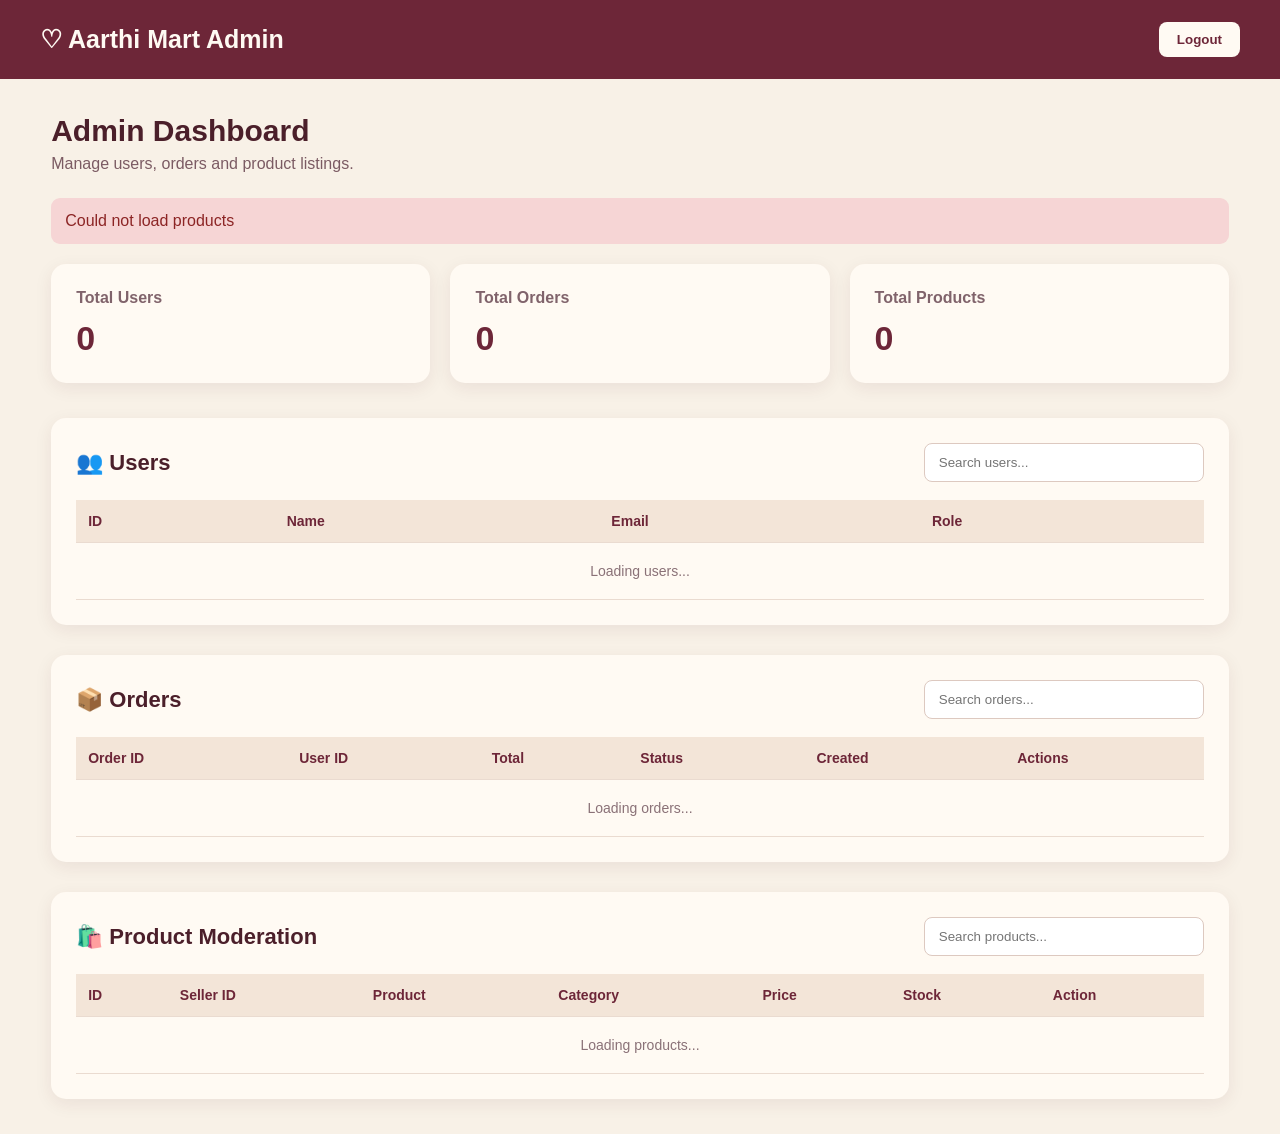
==== src/main/webapp/admin.html @ b25e74d5 "feat: add admin management panel" ====
<!DOCTYPE html>

<html lang="en">
<head>
    <meta charset="UTF-8">
    <meta name="viewport" content="width=device-width, initial-scale=1.0">

<title>Aarthi Mart - Admin Panel</title>

<style>
    * {
        box-sizing: border-box;
        margin: 0;
        padding: 0;
    }

    body {
        font-family: Arial, sans-serif;
        background: #f8f1e7;
        color: #4b1f2a;
        min-height: 100vh;
    }

    header {
        background: #6d2638;
        color: #fffaf3;
        padding: 22px 40px;
        display: flex;
        justify-content: space-between;
        align-items: center;
    }

    header h1 {
        font-size: 25px;
    }

    header button {
        background: #fffaf3;
        color: #6d2638;
        border: none;
        padding: 10px 18px;
        border-radius: 8px;
        cursor: pointer;
        font-weight: bold;
    }

    .container {
        width: 92%;
        max-width: 1250px;
        margin: 35px auto;
    }

    .welcome {
        margin-bottom: 25px;
    }

    .welcome h2 {
        font-size: 30px;
        margin-bottom: 7px;
    }

    .welcome p {
        color: #7b5b63;
    }

    .cards {
        display: grid;
        grid-template-columns: repeat(3, 1fr);
        gap: 20px;
        margin-bottom: 35px;
    }

    .card {
        background: #fffaf3;
        padding: 25px;
        border-radius: 15px;
        box-shadow: 0 5px 18px rgba(75, 31, 42, 0.08);
    }

    .card h3 {
        font-size: 16px;
        color: #80636b;
        margin-bottom: 12px;
    }

    .card .number {
        font-size: 34px;
        font-weight: bold;
        color: #6d2638;
    }

    section {
        background: #fffaf3;
        padding: 25px;
        border-radius: 15px;
        margin-bottom: 30px;
        box-shadow: 0 5px 18px rgba(75, 31, 42, 0.08);
    }

    section h2 {
        margin-bottom: 18px;
        font-size: 22px;
    }

    .section-top {
        display: flex;
        justify-content: space-between;
        align-items: center;
        gap: 15px;
        margin-bottom: 18px;
    }

    .section-top h2 {
        margin-bottom: 0;
    }

    .search-box {
        width: 280px;
        padding: 11px 14px;
        border: 1px solid #ddc9c0;
        border-radius: 8px;
        background: white;
        color: #4b1f2a;
        outline: none;
    }

    .search-box:focus {
        border-color: #6d2638;
    }

    .table-wrapper {
        overflow-x: auto;
    }

    table {
        width: 100%;
        border-collapse: collapse;
    }

    th,
    td {
        padding: 13px 12px;
        text-align: left;
        border-bottom: 1px solid #eadbd0;
        font-size: 14px;
        white-space: nowrap;
    }

    th {
        background: #f3e5d8;
        color: #6d2638;
    }

    td {
        color: #5b4048;
    }

    .role {
        display: inline-block;
        padding: 5px 10px;
        border-radius: 20px;
        background: #ead0d7;
        color: #6d2638;
        font-size: 12px;
        font-weight: bold;
    }

    .status-select {
        padding: 7px 9px;
        border: 1px solid #d9c4bb;
        border-radius: 7px;
        background: white;
        color: #5b4048;
    }

    .status-select:focus {
        outline: none;
        border-color: #6d2638;
    }

    .action-btn {
        border: none;
        padding: 8px 12px;
        border-radius: 7px;
        cursor: pointer;
        font-weight: bold;
        margin-right: 5px;
    }

    .update-btn {
        background: #6d2638;
        color: white;
    }

    .update-btn:hover {
        background: #541d2c;
    }

    .details-btn {
        background: #ead0d7;
        color: #6d2638;
    }

    .details-btn:hover {
        background: #dfc0c9;
    }

    .delete-btn {
        background: #9d3049;
        color: white;
        border: none;
        padding: 8px 12px;
        border-radius: 7px;
        cursor: pointer;
    }

    .delete-btn:hover {
        background: #7d2439;
    }

    .empty {
        padding: 20px;
        text-align: center;
        color: #8a7177;
    }

    .message {
        padding: 14px;
        border-radius: 9px;
        margin-bottom: 20px;
        display: none;
    }

    .error {
        background: #f6d5d5;
        color: #8c2525;
    }

    .success {
        background: #dcefdc;
        color: #27632a;
    }

    /* ORDER DETAILS */

    .details-box {
        display: none;
        background: #f8f1e7;
        border: 1px solid #eadbd0;
        border-radius: 12px;
        padding: 20px;
        margin-top: 20px;
    }

    .details-header {
        display: flex;
        justify-content: space-between;
        align-items: center;
        margin-bottom: 15px;
    }

    .details-header h3 {
        color: #6d2638;
    }

    .close-btn {
        background: #6d2638;
        color: white;
        border: none;
        padding: 7px 12px;
        border-radius: 7px;
        cursor: pointer;
    }

    .order-info {
        margin-bottom: 15px;
        color: #6d5260;
    }

    .order-items-table {
        background: #fffaf3;
        border-radius: 8px;
        overflow: hidden;
    }

    .product-image {
        width: 55px;
        height: 55px;
        object-fit: cover;
        border-radius: 7px;
        background: #eadbd0;
    }

    @media (max-width: 900px) {

        .cards {
            grid-template-columns: 1fr;
        }

        .section-top {
            flex-direction: column;
            align-items: stretch;
        }

        .search-box {
            width: 100%;
        }
    }

    @media (max-width: 800px) {

        header {
            padding: 18px 20px;
        }

        .container {
            width: 94%;
        }

        section {
            padding: 18px;
        }
    }
</style>


</head>

<body>

<header>


<h1>♡ Aarthi Mart Admin</h1>

<button onclick="logout()">
    Logout
</button>


</header>

<div class="container">


<div class="welcome">

    <h2>Admin Dashboard</h2>

    <p>
        Manage users, orders and product listings.
    </p>

</div>


<div id="errorMessage" class="message error"></div>

<div id="successMessage" class="message success"></div>


<!-- DASHBOARD CARDS -->

<div class="cards">

    <div class="card">
        <h3>Total Users</h3>
        <div class="number" id="userCount">0</div>
    </div>

    <div class="card">
        <h3>Total Orders</h3>
        <div class="number" id="orderCount">0</div>
    </div>

    <div class="card">
        <h3>Total Products</h3>
        <div class="number" id="productCount">0</div>
    </div>

</div>


<!-- USERS -->

<section>

    <div class="section-top">

        <h2>👥 Users</h2>

        <input
            type="text"
            id="userSearch"
            class="search-box"
            placeholder="Search users..."
            oninput="filterUsers()"
        >

    </div>


    <div class="table-wrapper">

        <table>

            <thead>

                <tr>
                    <th>ID</th>
                    <th>Name</th>
                    <th>Email</th>
                    <th>Role</th>
                </tr>

            </thead>


            <tbody id="usersTable">

                <tr>
                    <td colspan="4" class="empty">
                        Loading users...
                    </td>
                </tr>

            </tbody>

        </table>

    </div>

</section>


<!-- ORDERS -->

<section>

    <div class="section-top">

        <h2>📦 Orders</h2>

        <input
            type="text"
            id="orderSearch"
            class="search-box"
            placeholder="Search orders..."
            oninput="filterOrders()"
        >

    </div>


    <div class="table-wrapper">

        <table>

            <thead>

                <tr>
                    <th>Order ID</th>
                    <th>User ID</th>
                    <th>Total</th>
                    <th>Status</th>
                    <th>Created</th>
                    <th>Actions</th>
                </tr>

            </thead>


            <tbody id="ordersTable">

                <tr>
                    <td colspan="6" class="empty">
                        Loading orders...
                    </td>
                </tr>

            </tbody>

        </table>

    </div>


    <!-- ORDER DETAILS -->

    <div id="orderDetails" class="details-box">

        <div class="details-header">

            <h3 id="detailsTitle">
                Order Details
            </h3>

            <button
                class="close-btn"
                onclick="closeOrderDetails()">
                Close
            </button>

        </div>


        <div id="orderInfo" class="order-info"></div>


        <div class="table-wrapper order-items-table">

            <table>

                <thead>

                    <tr>
                        <th>Image</th>
                        <th>Product</th>
                        <th>Quantity</th>
                        <th>Price</th>
                        <th>Subtotal</th>
                    </tr>

                </thead>


                <tbody id="orderItemsTable">

                    <tr>
                        <td colspan="5" class="empty">
                            Loading...
                        </td>
                    </tr>

                </tbody>

            </table>

        </div>

    </div>

</section>


<!-- PRODUCTS -->

<section>

    <div class="section-top">

        <h2>🛍️ Product Moderation</h2>

        <input
            type="text"
            id="productSearch"
            class="search-box"
            placeholder="Search products..."
            oninput="filterProducts()"
        >

    </div>


    <div class="table-wrapper">

        <table>

            <thead>

                <tr>
                    <th>ID</th>
                    <th>Seller ID</th>
                    <th>Product</th>
                    <th>Category</th>
                    <th>Price</th>
                    <th>Stock</th>
                    <th>Action</th>
                </tr>

            </thead>


            <tbody id="productsTable">

                <tr>
                    <td colspan="7" class="empty">
                        Loading products...
                    </td>
                </tr>

            </tbody>

        </table>

    </div>

</section>


</div>

<script>

    const BASE_URL = "admin";


    let allUsers = [];
    let allOrders = [];
    let allProducts = [];


    /* =========================
       LOAD USERS
    ========================= */

    async function loadUsers() {

        try {

            const response =
                await fetch(BASE_URL + "?action=users");

            if (!response.ok) {
                throw new Error("Could not load users");
            }

            allUsers = await response.json();

            document.getElementById("userCount")
                .textContent = allUsers.length;

            renderUsers(allUsers);

        } catch (error) {

            showError(error.message);

        }
    }


    function renderUsers(users) {

        const table =
            document.getElementById("usersTable");


        if (users.length === 0) {

            table.innerHTML =
                `<tr>
                    <td colspan="4" class="empty">
                        No users found
                    </td>
                </tr>`;

            return;
        }


        table.innerHTML =
            users.map(user => {

                return `
                    <tr>

                        <td>${user.id}</td>

                        <td>
                            ${escapeHtml(user.name)}
                        </td>

                        <td>
                            ${escapeHtml(user.email)}
                        </td>

                        <td>
                            <span class="role">
                                ${escapeHtml(user.role)}
                            </span>
                        </td>

                    </tr>
                `;

            }).join("");

    }


    function filterUsers() {

        const search =
            document.getElementById("userSearch")
                .value
                .toLowerCase()
                .trim();


        const filtered =
            allUsers.filter(user =>

                String(user.id)
                    .toLowerCase()
                    .includes(search)

                ||

                String(user.name)
                    .toLowerCase()
                    .includes(search)

                ||

                String(user.email)
                    .toLowerCase()
                    .includes(search)

                ||

                String(user.role)
                    .toLowerCase()
                    .includes(search)

            );


        renderUsers(filtered);

    }


    /* =========================
       LOAD ORDERS
    ========================= */

    async function loadOrders() {

        try {

            const response =
                await fetch(BASE_URL + "?action=orders");

            if (!response.ok) {
                throw new Error("Could not load orders");
            }

            allOrders = await response.json();

            document.getElementById("orderCount")
                .textContent = allOrders.length;

            renderOrders(allOrders);

        } catch (error) {

            showError(error.message);

        }
    }


    function renderOrders(orders) {

        const table =
            document.getElementById("ordersTable");


        if (orders.length === 0) {

            table.innerHTML =
                `<tr>
                    <td colspan="6" class="empty">
                        No orders found
                    </td>
                </tr>`;

            return;
        }


        table.innerHTML =
            orders.map(order => {

                const status =
                    escapeHtml(order.status || "PENDING");


                return `
                    <tr>

                        <td>
                            #${order.id}
                        </td>

                        <td>
                            ${order.userId}
                        </td>

                        <td>
                            ₹${Number(order.totalAmount).toFixed(2)}
                        </td>

                        <td>

                            <select
                                id="status-${order.id}"
                                class="status-select">

                                <option value="PENDING"
                                    ${status === "PENDING" ? "selected" : ""}>
                                    PENDING
                                </option>

                                <option value="CONFIRMED"
                                    ${status === "CONFIRMED" ? "selected" : ""}>
                                    CONFIRMED
                                </option>

                                <option value="SHIPPED"
                                    ${status === "SHIPPED" ? "selected" : ""}>
                                    SHIPPED
                                </option>

                                <option value="DELIVERED"
                                    ${status === "DELIVERED" ? "selected" : ""}>
                                    DELIVERED
                                </option>

                                <option value="CANCELLED"
                                    ${status === "CANCELLED" ? "selected" : ""}>
                                    CANCELLED
                                </option>

                            </select>

                        </td>

                        <td>
                            ${formatDate(order.createdAt)}
                        </td>

                        <td>

                            <button
                                class="action-btn update-btn"
                                onclick="updateOrderStatus(${order.id})">

                                Update

                            </button>


                            <button
                                class="action-btn details-btn"
                                onclick="showOrderDetails(${order.id})">

                                Details

                            </button>

                        </td>

                    </tr>
                `;

            }).join("");

    }


    function filterOrders() {

        const search =
            document.getElementById("orderSearch")
                .value
                .toLowerCase()
                .trim();


        const filtered =
            allOrders.filter(order =>

                String(order.id)
                    .toLowerCase()
                    .includes(search)

                ||

                String(order.userId)
                    .toLowerCase()
                    .includes(search)

                ||

                String(order.status)
                    .toLowerCase()
                    .includes(search)

                ||

                String(order.totalAmount)
                    .toLowerCase()
                    .includes(search)

            );


        renderOrders(filtered);

    }


    /* =========================
       UPDATE ORDER STATUS
    ========================= */

    async function updateOrderStatus(orderId) {

        const select =
            document.getElementById("status-" + orderId);


        if (!select) {

            showError("Could not find order status.");

            return;
        }


        const status =
            select.value;


        try {

            const response =
                await fetch(
                    BASE_URL +
                    "?action=update-order-status&id=" +
                    encodeURIComponent(orderId) +
                    "&status=" +
                    encodeURIComponent(status),
                    {
                        method: "POST"
                    }
                );


            if (!response.ok) {

                throw new Error(
                    "Could not update order status"
                );

            }


            const result =
                await response.json();


            if (!result.success) {

                throw new Error(
                    "Order status was not updated"
                );

            }


            const order =
                allOrders.find(
                    item => item.id === orderId
                );


            if (order) {
                order.status = status;
            }


            showSuccess(
                "Order #" +
                orderId +
                " updated to " +
                status
            );


            await loadOrders();

        } catch (error) {

            showError(error.message);

        }

    }


    /* =========================
       ORDER DETAILS
    ========================= */

    async function showOrderDetails(orderId) {

        const box =
            document.getElementById("orderDetails");

        const itemsTable =
            document.getElementById("orderItemsTable");

        const info =
            document.getElementById("orderInfo");


        const order =
            allOrders.find(
                item => item.id === orderId
            );


        box.style.display = "block";


        document.getElementById("detailsTitle")
            .textContent =
                "Order #" + orderId + " Details";


        if (order) {

            info.innerHTML =
                `
                <strong>User ID:</strong> ${order.userId}
                &nbsp;&nbsp; | &nbsp;&nbsp;
                <strong>Total:</strong>
                ₹${Number(order.totalAmount).toFixed(2)}
                &nbsp;&nbsp; | &nbsp;&nbsp;
                <strong>Status:</strong>
                ${escapeHtml(order.status)}
                `;

        }


        itemsTable.innerHTML =
            `<tr>
                <td colspan="5" class="empty">
                    Loading order products...
                </td>
            </tr>`;


        box.scrollIntoView({
            behavior: "smooth",
            block: "center"
        });


        try {

            const response =
                await fetch(
                    BASE_URL +
                    "?action=order-items&id=" +
                    encodeURIComponent(orderId)
                );


            if (!response.ok) {

                throw new Error(
                    "Could not load order details"
                );

            }


            const items =
                await response.json();


            if (!items || items.length === 0) {

                itemsTable.innerHTML =
                    `<tr>
                        <td colspan="5" class="empty">
                            No products found in this order.
                        </td>
                    </tr>`;

                return;
            }


            itemsTable.innerHTML =
                items.map(item => {

                    const price =
                        Number(item.price || 0);

                    const quantity =
                        Number(item.quantity || 0);

                    const subtotal =
                        price * quantity;


                    let imageCell = "-";


                    if (item.imageUrl) {

                        imageCell =
                            `
                            <img
                                src="${escapeHtml(item.imageUrl)}"
                                class="product-image"
                                alt="Product"
                                onerror="this.style.display='none'"
                            >
                            `;

                    }


                    return `
                        <tr>

                            <td>
                                ${imageCell}
                            </td>

                            <td>
                                ${escapeHtml(
                                    item.productName ||
                                    "Product #" + item.productId
                                )}
                            </td>

                            <td>
                                ${quantity}
                            </td>

                            <td>
                                ₹${price.toFixed(2)}
                            </td>

                            <td>
                                ₹${subtotal.toFixed(2)}
                            </td>

                        </tr>
                    `;

                }).join("");


        } catch (error) {

            itemsTable.innerHTML =
                `<tr>
                    <td colspan="5" class="empty">
                        ${escapeHtml(error.message)}
                    </td>
                </tr>`;

        }

    }


    function closeOrderDetails() {

        document.getElementById("orderDetails")
            .style.display = "none";

    }


    /* =========================
       LOAD PRODUCTS
    ========================= */

    async function loadProducts() {

        try {

            const response =
                await fetch(BASE_URL + "?action=products");


            if (!response.ok) {

                throw new Error(
                    "Could not load products"
                );

            }


            allProducts =
                await response.json();


            document.getElementById("productCount")
                .textContent =
                    allProducts.length;


            renderProducts(allProducts);


        } catch (error) {

            showError(error.message);

        }

    }


    function renderProducts(products) {

        const table =
            document.getElementById("productsTable");


        if (products.length === 0) {

            table.innerHTML =
                `<tr>
                    <td colspan="7" class="empty">
                        No products found
                    </td>
                </tr>`;

            return;

        }


        table.innerHTML =
            products.map(product => {

                return `
                    <tr>

                        <td>
                            ${product.id}
                        </td>

                        <td>
                            ${product.sellerId}
                        </td>

                        <td>
                            ${escapeHtml(product.name)}
                        </td>

                        <td>
                            ${escapeHtml(product.category)}
                        </td>

                        <td>
                            ₹${Number(product.price).toFixed(2)}
                        </td>

                        <td>
                            ${product.stockQty}
                        </td>

                        <td>

                            <button
                                class="delete-btn"
                                onclick="deleteProduct(${product.id})">

                                Remove

                            </button>

                        </td>

                    </tr>
                `;

            }).join("");

    }


    function filterProducts() {

        const search =
            document.getElementById("productSearch")
                .value
                .toLowerCase()
                .trim();


        const filtered =
            allProducts.filter(product =>

                String(product.id)
                    .toLowerCase()
                    .includes(search)

                ||

                String(product.sellerId)
                    .toLowerCase()
                    .includes(search)

                ||

                String(product.name)
                    .toLowerCase()
                    .includes(search)

                ||

                String(product.category)
                    .toLowerCase()
                    .includes(search)

            );


        renderProducts(filtered);

    }


    /* =========================
       DELETE PRODUCT
    ========================= */

    async function deleteProduct(productId) {

        const confirmed =
            confirm(
                "Are you sure you want to remove this product?"
            );


        if (!confirmed) {
            return;
        }


        try {

            const response =
                await fetch(
                    BASE_URL +
                    "?action=delete-product&id=" +
                    encodeURIComponent(productId),
                    {
                        method: "POST"
                    }
                );


            if (!response.ok) {

                throw new Error(
                    "Could not remove product"
                );

            }


            const result =
                await response.json();


            if (!result.success) {

                throw new Error(
                    "Product could not be removed"
                );

            }


            showSuccess(
                "Product removed successfully."
            );


            await loadProducts();


        } catch (error) {

            showError(error.message);

        }

    }


    /* =========================
       DATE
    ========================= */

    function formatDate(dateText) {

        if (!dateText) {
            return "-";
        }


        const date =
            new Date(dateText);


        if (Number.isNaN(date.getTime())) {
            return dateText;
        }


        return date.toLocaleString();

    }


    /* =========================
       HTML ESCAPE
    ========================= */

    function escapeHtml(value) {

        if (
            value === null ||
            value === undefined
        ) {
            return "";
        }


        return String(value)
            .replace(/&/g, "&amp;")
            .replace(/</g, "&lt;")
            .replace(/>/g, "&gt;")
            .replace(/"/g, "&quot;")
            .replace(/'/g, "&#039;");

    }


    /* =========================
       MESSAGES
    ========================= */

    function showError(message) {

        const errorBox =
            document.getElementById("errorMessage");

        const successBox =
            document.getElementById("successMessage");


        successBox.style.display = "none";

        errorBox.textContent = message;
        errorBox.style.display = "block";


        setTimeout(() => {

            errorBox.style.display = "none";

        }, 4000);

    }


    function showSuccess(message) {

        const errorBox =
            document.getElementById("errorMessage");

        const successBox =
            document.getElementById("successMessage");


        errorBox.style.display = "none";

        successBox.textContent = message;
        successBox.style.display = "block";


        setTimeout(() => {

            successBox.style.display = "none";

        }, 3000);

    }


    /* =========================
       LOGOUT
    ========================= */

    function logout() {

        window.location.href =
            "auth?action=logout";

    }


    /* =========================
       START
    ========================= */

    loadUsers();
    loadOrders();
    loadProducts();

</script>

</body>
</html>
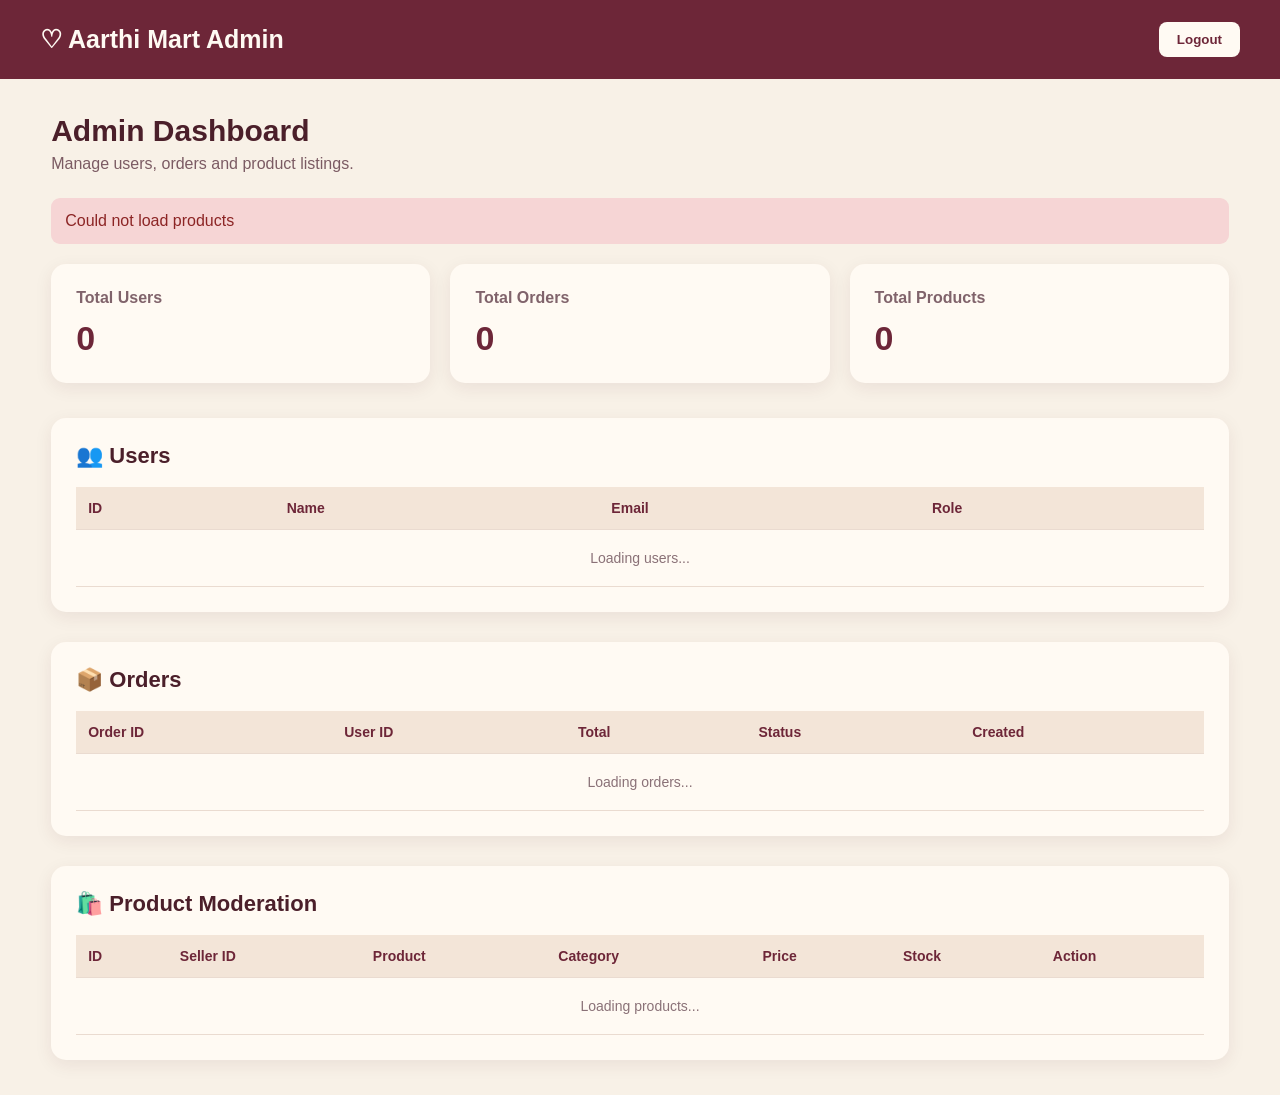
==== commit 73b49892: "feat: integrate chatbot into storefront" ====
--- a/src/main/webapp/admin.html
+++ b/src/main/webapp/admin.html
@@ -1,618 +1,351 @@
 <!DOCTYPE html>
-
 <html lang="en">
 <head>
     <meta charset="UTF-8">
     <meta name="viewport" content="width=device-width, initial-scale=1.0">
 
-<title>Aarthi Mart - Admin Panel</title>
-
-<style>
-    * {
-        box-sizing: border-box;
-        margin: 0;
-        padding: 0;
-    }
-
-    body {
-        font-family: Arial, sans-serif;
-        background: #f8f1e7;
-        color: #4b1f2a;
-        min-height: 100vh;
-    }
-
-    header {
-        background: #6d2638;
-        color: #fffaf3;
-        padding: 22px 40px;
-        display: flex;
-        justify-content: space-between;
-        align-items: center;
-    }
-
-    header h1 {
-        font-size: 25px;
-    }
-
-    header button {
-        background: #fffaf3;
-        color: #6d2638;
-        border: none;
-        padding: 10px 18px;
-        border-radius: 8px;
-        cursor: pointer;
-        font-weight: bold;
-    }
-
-    .container {
-        width: 92%;
-        max-width: 1250px;
-        margin: 35px auto;
-    }
-
-    .welcome {
-        margin-bottom: 25px;
-    }
-
-    .welcome h2 {
-        font-size: 30px;
-        margin-bottom: 7px;
-    }
-
-    .welcome p {
-        color: #7b5b63;
-    }
-
-    .cards {
-        display: grid;
-        grid-template-columns: repeat(3, 1fr);
-        gap: 20px;
-        margin-bottom: 35px;
-    }
-
-    .card {
-        background: #fffaf3;
-        padding: 25px;
-        border-radius: 15px;
-        box-shadow: 0 5px 18px rgba(75, 31, 42, 0.08);
-    }
-
-    .card h3 {
-        font-size: 16px;
-        color: #80636b;
-        margin-bottom: 12px;
-    }
-
-    .card .number {
-        font-size: 34px;
-        font-weight: bold;
-        color: #6d2638;
-    }
-
-    section {
-        background: #fffaf3;
-        padding: 25px;
-        border-radius: 15px;
-        margin-bottom: 30px;
-        box-shadow: 0 5px 18px rgba(75, 31, 42, 0.08);
-    }
-
-    section h2 {
-        margin-bottom: 18px;
-        font-size: 22px;
-    }
-
-    .section-top {
-        display: flex;
-        justify-content: space-between;
-        align-items: center;
-        gap: 15px;
-        margin-bottom: 18px;
-    }
-
-    .section-top h2 {
-        margin-bottom: 0;
-    }
-
-    .search-box {
-        width: 280px;
-        padding: 11px 14px;
-        border: 1px solid #ddc9c0;
-        border-radius: 8px;
-        background: white;
-        color: #4b1f2a;
-        outline: none;
-    }
-
-    .search-box:focus {
-        border-color: #6d2638;
-    }
-
-    .table-wrapper {
-        overflow-x: auto;
-    }
-
-    table {
-        width: 100%;
-        border-collapse: collapse;
-    }
-
-    th,
-    td {
-        padding: 13px 12px;
-        text-align: left;
-        border-bottom: 1px solid #eadbd0;
-        font-size: 14px;
-        white-space: nowrap;
-    }
-
-    th {
-        background: #f3e5d8;
-        color: #6d2638;
-    }
-
-    td {
-        color: #5b4048;
-    }
-
-    .role {
-        display: inline-block;
-        padding: 5px 10px;
-        border-radius: 20px;
-        background: #ead0d7;
-        color: #6d2638;
-        font-size: 12px;
-        font-weight: bold;
-    }
-
-    .status-select {
-        padding: 7px 9px;
-        border: 1px solid #d9c4bb;
-        border-radius: 7px;
-        background: white;
-        color: #5b4048;
-    }
-
-    .status-select:focus {
-        outline: none;
-        border-color: #6d2638;
-    }
-
-    .action-btn {
-        border: none;
-        padding: 8px 12px;
-        border-radius: 7px;
-        cursor: pointer;
-        font-weight: bold;
-        margin-right: 5px;
-    }
-
-    .update-btn {
-        background: #6d2638;
-        color: white;
-    }
-
-    .update-btn:hover {
-        background: #541d2c;
-    }
-
-    .details-btn {
-        background: #ead0d7;
-        color: #6d2638;
-    }
-
-    .details-btn:hover {
-        background: #dfc0c9;
-    }
-
-    .delete-btn {
-        background: #9d3049;
-        color: white;
-        border: none;
-        padding: 8px 12px;
-        border-radius: 7px;
-        cursor: pointer;
-    }
-
-    .delete-btn:hover {
-        background: #7d2439;
-    }
-
-    .empty {
-        padding: 20px;
-        text-align: center;
-        color: #8a7177;
-    }
-
-    .message {
-        padding: 14px;
-        border-radius: 9px;
-        margin-bottom: 20px;
-        display: none;
-    }
-
-    .error {
-        background: #f6d5d5;
-        color: #8c2525;
-    }
-
-    .success {
-        background: #dcefdc;
-        color: #27632a;
-    }
-
-    /* ORDER DETAILS */
-
-    .details-box {
-        display: none;
-        background: #f8f1e7;
-        border: 1px solid #eadbd0;
-        border-radius: 12px;
-        padding: 20px;
-        margin-top: 20px;
-    }
-
-    .details-header {
-        display: flex;
-        justify-content: space-between;
-        align-items: center;
-        margin-bottom: 15px;
-    }
-
-    .details-header h3 {
-        color: #6d2638;
-    }
-
-    .close-btn {
-        background: #6d2638;
-        color: white;
-        border: none;
-        padding: 7px 12px;
-        border-radius: 7px;
-        cursor: pointer;
-    }
-
-    .order-info {
-        margin-bottom: 15px;
-        color: #6d5260;
-    }
-
-    .order-items-table {
-        background: #fffaf3;
-        border-radius: 8px;
-        overflow: hidden;
-    }
-
-    .product-image {
-        width: 55px;
-        height: 55px;
-        object-fit: cover;
-        border-radius: 7px;
-        background: #eadbd0;
-    }
-
-    @media (max-width: 900px) {
+    <title>Aarthi Mart - Admin Panel</title>
+
+    <style>
+        * {
+            box-sizing: border-box;
+            margin: 0;
+            padding: 0;
+        }
+
+        body {
+            font-family: Arial, sans-serif;
+            background: #f8f1e7;
+            color: #4b1f2a;
+            min-height: 100vh;
+        }
+
+        header {
+            background: #6d2638;
+            color: #fffaf3;
+            padding: 22px 40px;
+            display: flex;
+            justify-content: space-between;
+            align-items: center;
+        }
+
+        header h1 {
+            font-size: 25px;
+        }
+
+        header button {
+            background: #fffaf3;
+            color: #6d2638;
+            border: none;
+            padding: 10px 18px;
+            border-radius: 8px;
+            cursor: pointer;
+            font-weight: bold;
+        }
+
+        .container {
+            width: 92%;
+            max-width: 1250px;
+            margin: 35px auto;
+        }
+
+        .welcome {
+            margin-bottom: 25px;
+        }
+
+        .welcome h2 {
+            font-size: 30px;
+            margin-bottom: 7px;
+        }
+
+        .welcome p {
+            color: #7b5b63;
+        }
 
         .cards {
-            grid-template-columns: 1fr;
-        }
-
-        .section-top {
-            flex-direction: column;
-            align-items: stretch;
-        }
-
-        .search-box {
+            display: grid;
+            grid-template-columns: repeat(3, 1fr);
+            gap: 20px;
+            margin-bottom: 35px;
+        }
+
+        .card {
+            background: #fffaf3;
+            padding: 25px;
+            border-radius: 15px;
+            box-shadow: 0 5px 18px rgba(75, 31, 42, 0.08);
+        }
+
+        .card h3 {
+            font-size: 16px;
+            color: #80636b;
+            margin-bottom: 12px;
+        }
+
+        .card .number {
+            font-size: 34px;
+            font-weight: bold;
+            color: #6d2638;
+        }
+
+        section {
+            background: #fffaf3;
+            padding: 25px;
+            border-radius: 15px;
+            margin-bottom: 30px;
+            box-shadow: 0 5px 18px rgba(75, 31, 42, 0.08);
+        }
+
+        section h2 {
+            margin-bottom: 18px;
+            font-size: 22px;
+        }
+
+        .table-wrapper {
+            overflow-x: auto;
+        }
+
+        table {
             width: 100%;
-        }
-    }
-
-    @media (max-width: 800px) {
-
-        header {
-            padding: 18px 20px;
-        }
-
-        .container {
-            width: 94%;
-        }
-
-        section {
-            padding: 18px;
-        }
-    }
-</style>
-
-
+            border-collapse: collapse;
+        }
+
+        th,
+        td {
+            padding: 13px 12px;
+            text-align: left;
+            border-bottom: 1px solid #eadbd0;
+            font-size: 14px;
+        }
+
+        th {
+            background: #f3e5d8;
+            color: #6d2638;
+        }
+
+        td {
+            color: #5b4048;
+        }
+
+        .role {
+            display: inline-block;
+            padding: 5px 10px;
+            border-radius: 20px;
+            background: #ead0d7;
+            color: #6d2638;
+            font-size: 12px;
+            font-weight: bold;
+        }
+
+        .status {
+            display: inline-block;
+            padding: 5px 10px;
+            border-radius: 20px;
+            background: #eee1bd;
+            color: #715b20;
+            font-size: 12px;
+            font-weight: bold;
+        }
+
+        .delete-btn {
+            background: #9d3049;
+            color: white;
+            border: none;
+            padding: 8px 12px;
+            border-radius: 7px;
+            cursor: pointer;
+        }
+
+        .delete-btn:hover {
+            background: #7d2439;
+        }
+
+        .empty {
+            padding: 20px;
+            text-align: center;
+            color: #8a7177;
+        }
+
+        .error {
+            background: #f6d5d5;
+            color: #8c2525;
+            padding: 14px;
+            border-radius: 9px;
+            margin-bottom: 20px;
+            display: none;
+        }
+
+        @media (max-width: 800px) {
+
+            header {
+                padding: 18px 20px;
+            }
+
+            .container {
+                width: 94%;
+            }
+
+            .cards {
+                grid-template-columns: 1fr;
+            }
+
+            section {
+                padding: 18px;
+            }
+        }
+    </style>
 </head>
 
 <body>
 
 <header>
-
-
-<h1>♡ Aarthi Mart Admin</h1>
-
-<button onclick="logout()">
-    Logout
-</button>
-
-
+    <h1>♡ Aarthi Mart Admin</h1>
+
+    <button onclick="logout()">
+        Logout
+    </button>
 </header>
 
 <div class="container">
 
-
-<div class="welcome">
-
-    <h2>Admin Dashboard</h2>
-
-    <p>
-        Manage users, orders and product listings.
-    </p>
-
-</div>
-
-
-<div id="errorMessage" class="message error"></div>
-
-<div id="successMessage" class="message success"></div>
-
-
-<!-- DASHBOARD CARDS -->
-
-<div class="cards">
-
-    <div class="card">
-        <h3>Total Users</h3>
-        <div class="number" id="userCount">0</div>
+    <div class="welcome">
+        <h2>Admin Dashboard</h2>
+        <p>Manage users, orders and product listings.</p>
     </div>
 
-    <div class="card">
-        <h3>Total Orders</h3>
-        <div class="number" id="orderCount">0</div>
+    <div id="errorMessage" class="error"></div>
+
+    <div class="cards">
+
+        <div class="card">
+            <h3>Total Users</h3>
+            <div class="number" id="userCount">0</div>
+        </div>
+
+        <div class="card">
+            <h3>Total Orders</h3>
+            <div class="number" id="orderCount">0</div>
+        </div>
+
+        <div class="card">
+            <h3>Total Products</h3>
+            <div class="number" id="productCount">0</div>
+        </div>
+
     </div>
 
-    <div class="card">
-        <h3>Total Products</h3>
-        <div class="number" id="productCount">0</div>
-    </div>
-
-</div>
-
-
-<!-- USERS -->
-
-<section>
-
-    <div class="section-top">
+    <!-- USERS -->
+
+    <section>
 
         <h2>👥 Users</h2>
 
-        <input
-            type="text"
-            id="userSearch"
-            class="search-box"
-            placeholder="Search users..."
-            oninput="filterUsers()"
-        >
-
-    </div>
-
-
-    <div class="table-wrapper">
-
-        <table>
-
-            <thead>
-
-                <tr>
-                    <th>ID</th>
-                    <th>Name</th>
-                    <th>Email</th>
-                    <th>Role</th>
-                </tr>
-
-            </thead>
-
-
-            <tbody id="usersTable">
-
-                <tr>
-                    <td colspan="4" class="empty">
-                        Loading users...
-                    </td>
-                </tr>
-
-            </tbody>
-
-        </table>
-
-    </div>
-
-</section>
-
-
-<!-- ORDERS -->
-
-<section>
-
-    <div class="section-top">
+        <div class="table-wrapper">
+
+            <table>
+
+                <thead>
+                    <tr>
+                        <th>ID</th>
+                        <th>Name</th>
+                        <th>Email</th>
+                        <th>Role</th>
+                    </tr>
+                </thead>
+
+                <tbody id="usersTable">
+                    <tr>
+                        <td colspan="4" class="empty">
+                            Loading users...
+                        </td>
+                    </tr>
+                </tbody>
+
+            </table>
+
+        </div>
+
+    </section>
+
+
+    <!-- ORDERS -->
+
+    <section>
 
         <h2>📦 Orders</h2>
 
-        <input
-            type="text"
-            id="orderSearch"
-            class="search-box"
-            placeholder="Search orders..."
-            oninput="filterOrders()"
-        >
-
-    </div>
-
-
-    <div class="table-wrapper">
-
-        <table>
-
-            <thead>
-
-                <tr>
-                    <th>Order ID</th>
-                    <th>User ID</th>
-                    <th>Total</th>
-                    <th>Status</th>
-                    <th>Created</th>
-                    <th>Actions</th>
-                </tr>
-
-            </thead>
-
-
-            <tbody id="ordersTable">
-
-                <tr>
-                    <td colspan="6" class="empty">
-                        Loading orders...
-                    </td>
-                </tr>
-
-            </tbody>
-
-        </table>
-
-    </div>
-
-
-    <!-- ORDER DETAILS -->
-
-    <div id="orderDetails" class="details-box">
-
-        <div class="details-header">
-
-            <h3 id="detailsTitle">
-                Order Details
-            </h3>
-
-            <button
-                class="close-btn"
-                onclick="closeOrderDetails()">
-                Close
-            </button>
-
-        </div>
-
-
-        <div id="orderInfo" class="order-info"></div>
-
-
-        <div class="table-wrapper order-items-table">
+        <div class="table-wrapper">
 
             <table>
 
                 <thead>
-
                     <tr>
-                        <th>Image</th>
-                        <th>Product</th>
-                        <th>Quantity</th>
-                        <th>Price</th>
-                        <th>Subtotal</th>
+                        <th>Order ID</th>
+                        <th>User ID</th>
+                        <th>Total</th>
+                        <th>Status</th>
+                        <th>Created</th>
                     </tr>
-
                 </thead>
 
-
-                <tbody id="orderItemsTable">
-
+                <tbody id="ordersTable">
                     <tr>
                         <td colspan="5" class="empty">
-                            Loading...
+                            Loading orders...
                         </td>
                     </tr>
-
                 </tbody>
 
             </table>
 
         </div>
 
-    </div>
-
-</section>
-
-
-<!-- PRODUCTS -->
-
-<section>
-
-    <div class="section-top">
+    </section>
+
+
+    <!-- PRODUCTS -->
+
+    <section>
 
         <h2>🛍️ Product Moderation</h2>
 
-        <input
-            type="text"
-            id="productSearch"
-            class="search-box"
-            placeholder="Search products..."
-            oninput="filterProducts()"
-        >
-
-    </div>
-
-
-    <div class="table-wrapper">
-
-        <table>
-
-            <thead>
-
-                <tr>
-                    <th>ID</th>
-                    <th>Seller ID</th>
-                    <th>Product</th>
-                    <th>Category</th>
-                    <th>Price</th>
-                    <th>Stock</th>
-                    <th>Action</th>
-                </tr>
-
-            </thead>
-
-
-            <tbody id="productsTable">
-
-                <tr>
-                    <td colspan="7" class="empty">
-                        Loading products...
-                    </td>
-                </tr>
-
-            </tbody>
-
-        </table>
-
-    </div>
-
-</section>
-
+        <div class="table-wrapper">
+
+            <table>
+
+                <thead>
+                    <tr>
+                        <th>ID</th>
+                        <th>Seller ID</th>
+                        <th>Product</th>
+                        <th>Category</th>
+                        <th>Price</th>
+                        <th>Stock</th>
+                        <th>Action</th>
+                    </tr>
+                </thead>
+
+                <tbody id="productsTable">
+                    <tr>
+                        <td colspan="7" class="empty">
+                            Loading products...
+                        </td>
+                    </tr>
+                </tbody>
+
+            </table>
+
+        </div>
+
+    </section>
 
 </div>
 
+
 <script>
 
     const BASE_URL = "admin";
 
-
-    let allUsers = [];
-    let allOrders = [];
-    let allProducts = [];
-
-
-    /* =========================
-       LOAD USERS
-    ========================= */
 
     async function loadUsers() {
 
@@ -625,115 +358,51 @@
                 throw new Error("Could not load users");
             }
 
-            allUsers = await response.json();
+            const users =
+                await response.json();
 
             document.getElementById("userCount")
-                .textContent = allUsers.length;
-
-            renderUsers(allUsers);
+                .textContent = users.length;
+
+            const table =
+                document.getElementById("usersTable");
+
+            if (users.length === 0) {
+
+                table.innerHTML =
+                    `<tr>
+                        <td colspan="4" class="empty">
+                            No users found
+                        </td>
+                    </tr>`;
+
+                return;
+            }
+
+            table.innerHTML =
+                users.map(user => {
+
+                    return `
+                        <tr>
+                            <td>${user.id}</td>
+                            <td>${escapeHtml(user.name)}</td>
+                            <td>${escapeHtml(user.email)}</td>
+                            <td>
+                                <span class="role">
+                                    ${escapeHtml(user.role)}
+                                </span>
+                            </td>
+                        </tr>
+                    `;
+
+                }).join("");
 
         } catch (error) {
 
             showError(error.message);
-
-        }
-    }
-
-
-    function renderUsers(users) {
-
-        const table =
-            document.getElementById("usersTable");
-
-
-        if (users.length === 0) {
-
-            table.innerHTML =
-                `<tr>
-                    <td colspan="4" class="empty">
-                        No users found
-                    </td>
-                </tr>`;
-
-            return;
-        }
-
-
-        table.innerHTML =
-            users.map(user => {
-
-                return `
-                    <tr>
-
-                        <td>${user.id}</td>
-
-                        <td>
-                            ${escapeHtml(user.name)}
-                        </td>
-
-                        <td>
-                            ${escapeHtml(user.email)}
-                        </td>
-
-                        <td>
-                            <span class="role">
-                                ${escapeHtml(user.role)}
-                            </span>
-                        </td>
-
-                    </tr>
-                `;
-
-            }).join("");
-
-    }
-
-
-    function filterUsers() {
-
-        const search =
-            document.getElementById("userSearch")
-                .value
-                .toLowerCase()
-                .trim();
-
-
-        const filtered =
-            allUsers.filter(user =>
-
-                String(user.id)
-                    .toLowerCase()
-                    .includes(search)
-
-                ||
-
-                String(user.name)
-                    .toLowerCase()
-                    .includes(search)
-
-                ||
-
-                String(user.email)
-                    .toLowerCase()
-                    .includes(search)
-
-                ||
-
-                String(user.role)
-                    .toLowerCase()
-                    .includes(search)
-
-            );
-
-
-        renderUsers(filtered);
-
-    }
-
-
-    /* =========================
-       LOAD ORDERS
-    ========================= */
+        }
+    }
+
 
     async function loadOrders() {
 
@@ -746,445 +415,99 @@
                 throw new Error("Could not load orders");
             }
 
-            allOrders = await response.json();
+            const orders =
+                await response.json();
 
             document.getElementById("orderCount")
-                .textContent = allOrders.length;
-
-            renderOrders(allOrders);
-
-        } catch (error) {
-
-            showError(error.message);
-
-        }
-    }
-
-
-    function renderOrders(orders) {
-
-        const table =
-            document.getElementById("ordersTable");
-
-
-        if (orders.length === 0) {
-
-            table.innerHTML =
-                `<tr>
-                    <td colspan="6" class="empty">
-                        No orders found
-                    </td>
-                </tr>`;
-
-            return;
-        }
-
-
-        table.innerHTML =
-            orders.map(order => {
-
-                const status =
-                    escapeHtml(order.status || "PENDING");
-
-
-                return `
-                    <tr>
-
-                        <td>
-                            #${order.id}
-                        </td>
-
-                        <td>
-                            ${order.userId}
-                        </td>
-
-                        <td>
-                            ₹${Number(order.totalAmount).toFixed(2)}
-                        </td>
-
-                        <td>
-
-                            <select
-                                id="status-${order.id}"
-                                class="status-select">
-
-                                <option value="PENDING"
-                                    ${status === "PENDING" ? "selected" : ""}>
-                                    PENDING
-                                </option>
-
-                                <option value="CONFIRMED"
-                                    ${status === "CONFIRMED" ? "selected" : ""}>
-                                    CONFIRMED
-                                </option>
-
-                                <option value="SHIPPED"
-                                    ${status === "SHIPPED" ? "selected" : ""}>
-                                    SHIPPED
-                                </option>
-
-                                <option value="DELIVERED"
-                                    ${status === "DELIVERED" ? "selected" : ""}>
-                                    DELIVERED
-                                </option>
-
-                                <option value="CANCELLED"
-                                    ${status === "CANCELLED" ? "selected" : ""}>
-                                    CANCELLED
-                                </option>
-
-                            </select>
-
-                        </td>
-
-                        <td>
-                            ${formatDate(order.createdAt)}
-                        </td>
-
-                        <td>
-
-                            <button
-                                class="action-btn update-btn"
-                                onclick="updateOrderStatus(${order.id})">
-
-                                Update
-
-                            </button>
-
-
-                            <button
-                                class="action-btn details-btn"
-                                onclick="showOrderDetails(${order.id})">
-
-                                Details
-
-                            </button>
-
-                        </td>
-
-                    </tr>
-                `;
-
-            }).join("");
-
-    }
-
-
-    function filterOrders() {
-
-        const search =
-            document.getElementById("orderSearch")
-                .value
-                .toLowerCase()
-                .trim();
-
-
-        const filtered =
-            allOrders.filter(order =>
-
-                String(order.id)
-                    .toLowerCase()
-                    .includes(search)
-
-                ||
-
-                String(order.userId)
-                    .toLowerCase()
-                    .includes(search)
-
-                ||
-
-                String(order.status)
-                    .toLowerCase()
-                    .includes(search)
-
-                ||
-
-                String(order.totalAmount)
-                    .toLowerCase()
-                    .includes(search)
-
-            );
-
-
-        renderOrders(filtered);
-
-    }
-
-
-    /* =========================
-       UPDATE ORDER STATUS
-    ========================= */
-
-    async function updateOrderStatus(orderId) {
-
-        const select =
-            document.getElementById("status-" + orderId);
-
-
-        if (!select) {
-
-            showError("Could not find order status.");
-
-            return;
-        }
-
-
-        const status =
-            select.value;
-
-
-        try {
-
-            const response =
-                await fetch(
-                    BASE_URL +
-                    "?action=update-order-status&id=" +
-                    encodeURIComponent(orderId) +
-                    "&status=" +
-                    encodeURIComponent(status),
-                    {
-                        method: "POST"
-                    }
-                );
-
-
-            if (!response.ok) {
-
-                throw new Error(
-                    "Could not update order status"
-                );
-
-            }
-
-
-            const result =
-                await response.json();
-
-
-            if (!result.success) {
-
-                throw new Error(
-                    "Order status was not updated"
-                );
-
-            }
-
-
-            const order =
-                allOrders.find(
-                    item => item.id === orderId
-                );
-
-
-            if (order) {
-                order.status = status;
-            }
-
-
-            showSuccess(
-                "Order #" +
-                orderId +
-                " updated to " +
-                status
-            );
-
-
-            await loadOrders();
-
-        } catch (error) {
-
-            showError(error.message);
-
-        }
-
-    }
-
-
-    /* =========================
-       ORDER DETAILS
-    ========================= */
-
-    async function showOrderDetails(orderId) {
-
-        const box =
-            document.getElementById("orderDetails");
-
-        const itemsTable =
-            document.getElementById("orderItemsTable");
-
-        const info =
-            document.getElementById("orderInfo");
-
-
-        const order =
-            allOrders.find(
-                item => item.id === orderId
-            );
-
-
-        box.style.display = "block";
-
-
-        document.getElementById("detailsTitle")
-            .textContent =
-                "Order #" + orderId + " Details";
-
-
-        if (order) {
-
-            info.innerHTML =
-                `
-                <strong>User ID:</strong> ${order.userId}
-                &nbsp;&nbsp; | &nbsp;&nbsp;
-                <strong>Total:</strong>
-                ₹${Number(order.totalAmount).toFixed(2)}
-                &nbsp;&nbsp; | &nbsp;&nbsp;
-                <strong>Status:</strong>
-                ${escapeHtml(order.status)}
-                `;
-
-        }
-
-
-        itemsTable.innerHTML =
-            `<tr>
-                <td colspan="5" class="empty">
-                    Loading order products...
-                </td>
-            </tr>`;
-
-
-        box.scrollIntoView({
-            behavior: "smooth",
-            block: "center"
-        });
-
-
-        try {
-
-            const response =
-                await fetch(
-                    BASE_URL +
-                    "?action=order-items&id=" +
-                    encodeURIComponent(orderId)
-                );
-
-
-            if (!response.ok) {
-
-                throw new Error(
-                    "Could not load order details"
-                );
-
-            }
-
-
-            const items =
-                await response.json();
-
-
-            if (!items || items.length === 0) {
-
-                itemsTable.innerHTML =
+                .textContent = orders.length;
+
+            const table =
+                document.getElementById("ordersTable");
+
+            if (orders.length === 0) {
+
+                table.innerHTML =
                     `<tr>
                         <td colspan="5" class="empty">
-                            No products found in this order.
+                            No orders found
                         </td>
                     </tr>`;
 
                 return;
             }
 
-
-            itemsTable.innerHTML =
-                items.map(item => {
-
-                    const price =
-                        Number(item.price || 0);
-
-                    const quantity =
-                        Number(item.quantity || 0);
-
-                    const subtotal =
-                        price * quantity;
-
-
-                    let imageCell = "-";
-
-
-                    if (item.imageUrl) {
-
-                        imageCell =
-                            `
-                            <img
-                                src="${escapeHtml(item.imageUrl)}"
-                                class="product-image"
-                                alt="Product"
-                                onerror="this.style.display='none'"
-                            >
-                            `;
-
-                    }
-
+            table.innerHTML =
+                orders.map(order => {
 
                     return `
                         <tr>
-
+                            <td>#${order.id}</td>
+                            <td>${order.userId}</td>
+                            <td>₹${Number(order.totalAmount).toFixed(2)}</td>
+                            
+<td>
+    <select
+        class="status"
+        aria-label="Change status for order ${order.id}"
+        onchange="updateOrderStatus(${order.id}, this.value)">
+        ${["PENDING", "CONFIRMED", "SHIPPED", "DELIVERED", "CANCELLED"]
+            .map(status => `
+                <option value="${status}"
+                    ${String(order.status).toUpperCase() === status ? "selected" : ""}>
+                    ${status}
+                </option>
+            `).join("")}
+    </select>
+</td>
                             <td>
-                                ${imageCell}
+                                ${formatDate(order.createdAt)}
                             </td>
-
-                            <td>
-                                ${escapeHtml(
-                                    item.productName ||
-                                    "Product #" + item.productId
-                                )}
-                            </td>
-
-                            <td>
-                                ${quantity}
-                            </td>
-
-                            <td>
-                                ₹${price.toFixed(2)}
-                            </td>
-
-                            <td>
-                                ₹${subtotal.toFixed(2)}
-                            </td>
-
                         </tr>
                     `;
 
                 }).join("");
 
-
         } catch (error) {
 
-            itemsTable.innerHTML =
-                `<tr>
-                    <td colspan="5" class="empty">
-                        ${escapeHtml(error.message)}
-                    </td>
-                </tr>`;
-
-        }
-
-    }
-
-
-    function closeOrderDetails() {
-
-        document.getElementById("orderDetails")
-            .style.display = "none";
-
-    }
-
-
-    /* =========================
-       LOAD PRODUCTS
-    ========================= */
+            showError(error.message);
+        }
+    }
+
+
+
+    
+async function updateOrderStatus(orderId, status) {
+    try {
+        const response = await fetch(
+            BASE_URL + "?action=update-order-status",
+            {
+                method: "POST",
+                headers: {
+                    "Content-Type": "application/x-www-form-urlencoded"
+                },
+                body: new URLSearchParams({
+                    id: orderId,
+                    status: status
+                })
+            }
+        );
+
+        if (!response.ok) {
+            throw new Error("Could not update order status");
+        }
+
+        const result = await response.json();
+
+        if (!result.success) {
+            throw new Error("Order status was not updated");
+        }
+
+        await loadOrders();
+    } catch (error) {
+        showError(error.message);
+        await loadOrders();
+    }
+}
 
     async function loadProducts() {
 
@@ -1193,152 +516,60 @@
             const response =
                 await fetch(BASE_URL + "?action=products");
 
-
             if (!response.ok) {
-
-                throw new Error(
-                    "Could not load products"
-                );
-
-            }
-
-
-            allProducts =
+                throw new Error("Could not load products");
+            }
+
+            const products =
                 await response.json();
 
-
             document.getElementById("productCount")
-                .textContent =
-                    allProducts.length;
-
-
-            renderProducts(allProducts);
-
+                .textContent = products.length;
+
+            const table =
+                document.getElementById("productsTable");
+
+            if (products.length === 0) {
+
+                table.innerHTML =
+                    `<tr>
+                        <td colspan="7" class="empty">
+                            No products found
+                        </td>
+                    </tr>`;
+
+                return;
+            }
+
+            table.innerHTML =
+                products.map(product => {
+
+                    return `
+                        <tr>
+                            <td>${product.id}</td>
+                            <td>${product.sellerId}</td>
+                            <td>${escapeHtml(product.name)}</td>
+                            <td>${escapeHtml(product.category)}</td>
+                            <td>₹${Number(product.price).toFixed(2)}</td>
+                            <td>${product.stockQty}</td>
+                            <td>
+                                <button
+                                    class="delete-btn"
+                                    onclick="deleteProduct(${product.id})">
+                                    Remove
+                                </button>
+                            </td>
+                        </tr>
+                    `;
+
+                }).join("");
 
         } catch (error) {
 
             showError(error.message);
-
-        }
-
-    }
-
-
-    function renderProducts(products) {
-
-        const table =
-            document.getElementById("productsTable");
-
-
-        if (products.length === 0) {
-
-            table.innerHTML =
-                `<tr>
-                    <td colspan="7" class="empty">
-                        No products found
-                    </td>
-                </tr>`;
-
-            return;
-
-        }
-
-
-        table.innerHTML =
-            products.map(product => {
-
-                return `
-                    <tr>
-
-                        <td>
-                            ${product.id}
-                        </td>
-
-                        <td>
-                            ${product.sellerId}
-                        </td>
-
-                        <td>
-                            ${escapeHtml(product.name)}
-                        </td>
-
-                        <td>
-                            ${escapeHtml(product.category)}
-                        </td>
-
-                        <td>
-                            ₹${Number(product.price).toFixed(2)}
-                        </td>
-
-                        <td>
-                            ${product.stockQty}
-                        </td>
-
-                        <td>
-
-                            <button
-                                class="delete-btn"
-                                onclick="deleteProduct(${product.id})">
-
-                                Remove
-
-                            </button>
-
-                        </td>
-
-                    </tr>
-                `;
-
-            }).join("");
-
-    }
-
-
-    function filterProducts() {
-
-        const search =
-            document.getElementById("productSearch")
-                .value
-                .toLowerCase()
-                .trim();
-
-
-        const filtered =
-            allProducts.filter(product =>
-
-                String(product.id)
-                    .toLowerCase()
-                    .includes(search)
-
-                ||
-
-                String(product.sellerId)
-                    .toLowerCase()
-                    .includes(search)
-
-                ||
-
-                String(product.name)
-                    .toLowerCase()
-                    .includes(search)
-
-                ||
-
-                String(product.category)
-                    .toLowerCase()
-                    .includes(search)
-
-            );
-
-
-        renderProducts(filtered);
-
-    }
-
-
-    /* =========================
-       DELETE PRODUCT
-    ========================= */
+        }
+    }
+
 
     async function deleteProduct(productId) {
 
@@ -1347,11 +578,9 @@
                 "Are you sure you want to remove this product?"
             );
 
-
         if (!confirmed) {
             return;
         }
-
 
         try {
 
@@ -1365,49 +594,25 @@
                     }
                 );
 
-
             if (!response.ok) {
-
-                throw new Error(
-                    "Could not remove product"
-                );
-
-            }
-
+                throw new Error("Could not remove product");
+            }
 
             const result =
                 await response.json();
 
-
             if (!result.success) {
-
-                throw new Error(
-                    "Product could not be removed"
-                );
-
-            }
-
-
-            showSuccess(
-                "Product removed successfully."
-            );
-
+                throw new Error("Product could not be removed");
+            }
 
             await loadProducts();
 
-
         } catch (error) {
 
             showError(error.message);
-
-        }
-
-    }
-
-
-    /* =========================
-       DATE
-    ========================= */
+        }
+    }
+
 
     function formatDate(dateText) {
 
@@ -1415,34 +620,24 @@
             return "-";
         }
 
-
         const date =
             new Date(dateText);
 
-
         if (Number.isNaN(date.getTime())) {
             return dateText;
         }
 
-
         return date.toLocaleString();
-
-    }
-
-
-    /* =========================
-       HTML ESCAPE
-    ========================= */
+    }
+
 
     function escapeHtml(value) {
 
-        if (
-            value === null ||
-            value === undefined
-        ) {
+        if (value === null ||
+            value === undefined) {
+
             return "";
         }
-
 
         return String(value)
             .replace(/&/g, "&amp;")
@@ -1450,77 +645,24 @@
             .replace(/>/g, "&gt;")
             .replace(/"/g, "&quot;")
             .replace(/'/g, "&#039;");
-
-    }
-
-
-    /* =========================
-       MESSAGES
-    ========================= */
+    }
+
 
     function showError(message) {
 
-        const errorBox =
+        const box =
             document.getElementById("errorMessage");
 
-        const successBox =
-            document.getElementById("successMessage");
-
-
-        successBox.style.display = "none";
-
-        errorBox.textContent = message;
-        errorBox.style.display = "block";
-
-
-        setTimeout(() => {
-
-            errorBox.style.display = "none";
-
-        }, 4000);
-
-    }
-
-
-    function showSuccess(message) {
-
-        const errorBox =
-            document.getElementById("errorMessage");
-
-        const successBox =
-            document.getElementById("successMessage");
-
-
-        errorBox.style.display = "none";
-
-        successBox.textContent = message;
-        successBox.style.display = "block";
-
-
-        setTimeout(() => {
-
-            successBox.style.display = "none";
-
-        }, 3000);
-
-    }
-
-
-    /* =========================
-       LOGOUT
-    ========================= */
+        box.textContent = message;
+        box.style.display = "block";
+    }
+
 
     function logout() {
 
-        window.location.href =
-            "auth?action=logout";
-
-    }
-
-
-    /* =========================
-       START
-    ========================= */
+        window.location.href = "auth?action=logout";
+    }
+
 
     loadUsers();
     loadOrders();
